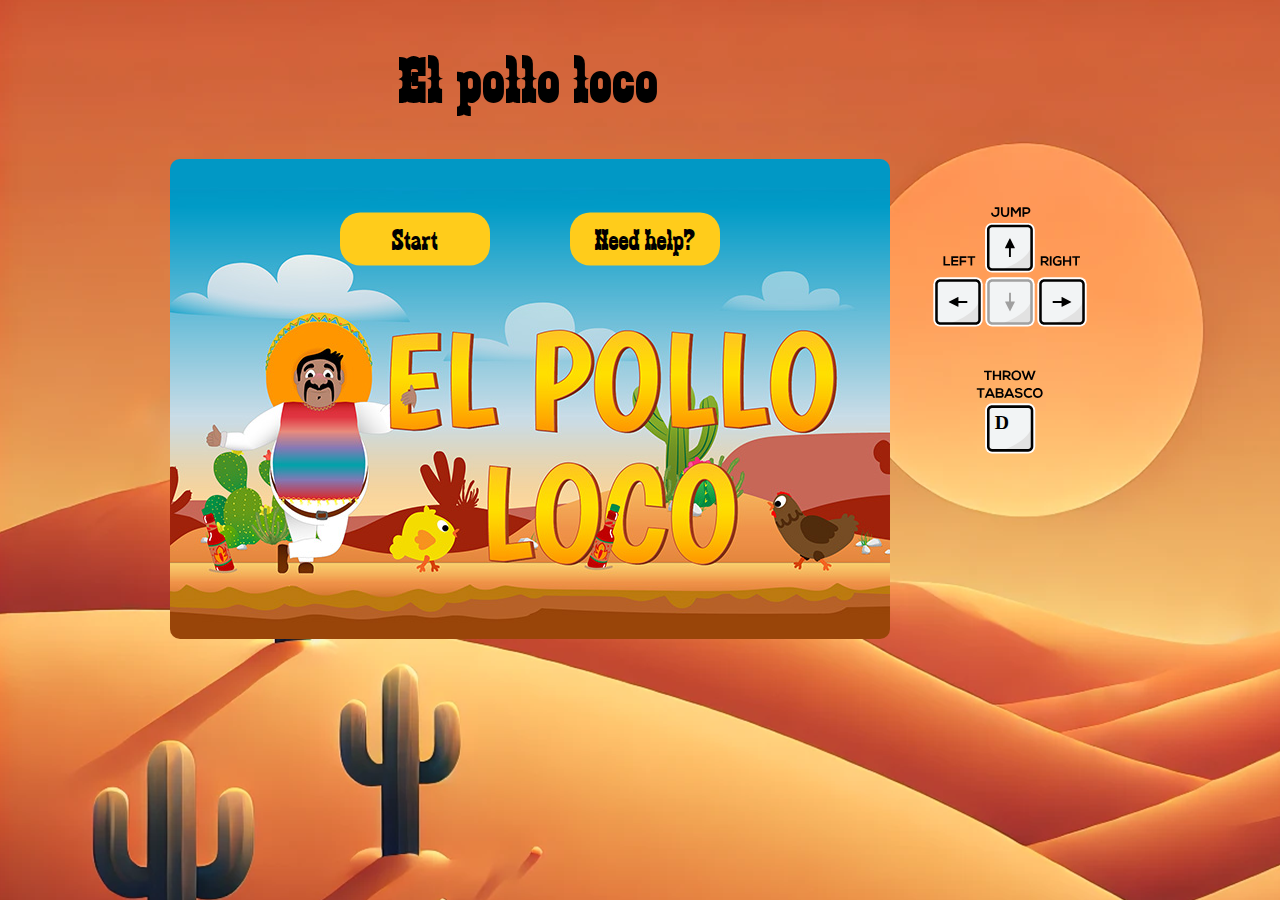
==== index.html @ 59384e2a "dzjt" ====
<!DOCTYPE html>
<html lang="en" translate="no">
  <head>
    <meta charset="UTF-8" />
    <meta name="viewport" content="width=device-width, initial-scale=1.0" />
    <link rel="stylesheet" href="./style.css" />
    <link rel="stylesheet" href="./assets.css" />
    <link
      rel="icon"
      type="image/png"
      href="img/3_enemies_chicken/chicken_normal/1_walk/1_w.png"
    />
    <title>El pollo loco</title>
    <script src="./models/keyboard.class.js" defer></script>
    <script src="./models/drawable-object.class.js" defer></script>
    <script src="./models/movable-object.class.js" defer></script>
    <script src="./models/collectible-item.js" defer></script>
    <script src="./models/background-object.class.js" defer></script>
    <script src="./models/cloud.class.js" defer></script>
    <script src="./models/sound-manager.class.js" defer></script>
    <script src="./models/statusbar.class.js" defer></script>
    <script src="./models/character.class.js" defer></script>
    <script src="./models/chicken.class.js" defer></script>
    <script src="./models/chicken-small.class.js" defer></script>
    <script src="./models/coin.class.js" defer></script>
    <script src="./models/bottle.class.js" defer></script>
    <script src="./models/world.class.js" defer></script>
    <script src="./models/level.class.js" defer></script>
    <script src="./models/endscreen.class.js" defer></script>
    <script src="./models/throwable-object.class.js" defer></script>
    <script src="./models/endboss.class.js" defer></script>
    <!-- <script src="./js/sounds.js" defer></script> -->
    <script src="./js/levels/level1.js" defer></script>
    <script src="./js/game.js" defer></script>
  </head>
  <body>
    <!-- onload="init()" --><!-- onload="startGame()" -->
    <div id="orientationMessage" style="display: none">
      <p>Please rotate your device to play the game.</p>
    </div>
    <div id="canvas-container" class="canvas-container" style="display: flex">
      <div class="flex flex-column align-center">
        <h1>El pollo loco</h1>
        <div class="start position-relative" id="start">
          <img src="img/10_BG/startscreen_1.jpg" alt="" />
          <div class="start-container flex position-absolute">
            <button class="menu-btn" onclick="startGame()">Start</button>
            <button class="menu-btn" onclick="openDialog()">Need help?</button>
          </div>
          <dialog class="position-absolute">
            <div
              class="dialog-container flex align-center position-relative flex-column"
            >
              <h2>Your task</h2>

              <button
                id="close-btn"
                class="close-btn position-absolute"
                onclick="dialogClose()"
              >
                X
              </button>
              <div class="flex" style="gap: 15px; padding: 20px 50px 20px 20px">
                <table class="custom-table">
                  <tr>
                    <td class="icons-column"></td>
                    <td class="text-column">
                      <b
                        >Defeat all enemies and collect all coins to win! -
                        Let's go!
                      </b>
                    </td>
                  </tr>
                  <tr>
                    <td class="icons-column">
                      <img src="./img/8_coin/coin_1.png" alt="coin" />
                    </td>
                    <td class="text-column"><b>Collect</b> <u>all</u> coins</td>
                  </tr>
                  <tr>
                    <td class="icons-column">
                      <img
                        src="./img/6_salsa_bottle/1_salsa_bottle_on_ground.png"
                        style="width: 60px; height: 60px"
                        alt="Icon 1"
                      />
                    </td>
                    <td class="text-column">
                      <b>Collect</b> tabasco bottles to defeat your enemies
                    </td>
                  </tr>
                </table>
                <table class="custom-table">
                  <tr>
                    <td class="icons-column">
                      <img
                        src="./img/3_enemies_chicken/chicken_small/1_walk/1_w.png"
                        alt="Icon 1"
                      />
                    </td>
                    <td class="text-column">
                      <b>ENEMY 1:</b> Defeated by <b>1 hit </b> (jumping or
                      tabasco bottle)
                    </td>
                  </tr>
                  <tr>
                    <td class="icons-column">
                      <img
                        src="./img/3_enemies_chicken/chicken_normal/1_walk/1_w.png"
                        style="width: 50px; height: 50px"
                        alt="Icon 1"
                      />
                    </td>
                    <td class="text-column">
                      <b>ENEMY 2:</b> Defeated by <b>2 hits </b> (jumping or
                      tabasco bottle)
                    </td>
                  </tr>
                  <tr>
                    <td class="icons-column">
                      <img
                        src="./img/4_enemie_boss_chicken/1_walk/G1.png"
                        style="width: 60px; height: 70px"
                        alt="Icon 1"
                      />
                    </td>
                    <td class="text-column">
                      <b>ENEMY 3: Endboss - </b> Defeated by <b>5 hits </b> with
                      tabasco bottle
                    </td>
                  </tr>
                </table>
              </div>
            </div>
          </dialog>
        </div>

        <div
          id="fullscreen"
          class="position-relative justify-center align-center"
        >
        
          <div class="btn-container flex position-absolute" id="btn-container">
            <button id="toggleSounds" onclick="toggleSounds()">
              <img src="img/SVG/volume-on.svg" alt="volume-switcher" />
            </button>

            <button onclick="toggleFullscreen()">
              <img
                id="resize-btn"
                src="img/SVG/resize-1.svg"
                alt="resize Screen"
              />
            </button>
          </div>
          <div class="endscreen position-absolute" id="game-over-screen"  style="display: none">
            <img
              src="img/9_intro_outro_screens/game_over/game-over-1.png"
              alt=""
            />
            <div class="endscreen-btns flex position-absolute" >
              <button class="menu-btn" onclick="startGame()">Try Again</button>
              <button class="menu-btn" onclick="">Menu</button>
            </div>
          </div>
          <div class="endscreen position-absolute" id="win-screen" style="display: none"> 
            <img
              src="img/9_intro_outro_screens/win/win-1.png"
              alt=""
            />
            <div class="endscreen-btns flex position-absolute" >
              <button class="menu-btn" onclick="">Menu</button>
            </div>
          </div>
          <canvas id="canvas" width="720" height="480"></canvas>
          <div
            id="mobileBtn-container"
            class="flex justify-space-between position-absolute"
          >
            <div class="mobile-btns-left flex">
              <button data-start="startMovingLeft" data-stop="stopMovingLeft">
                <img src="img/SVG/arrow-left.svg" alt="" />
              </button>
              <button data-start="startMovingRight" data-stop="stopMovingRight">
                <img src="img/SVG/arrow-right.svg" alt="" />
              </button>
            </div>
            <div class="mobile-btns-right flex">
              <button data-start="startThrowing">
                <img src="img/SVG/throw-mobile.svg" alt="" />
              </button>
              <button data-start="startJumping">
                <img src="img/SVG/jump-mobile.svg" alt="" />
              </button>
            </div>
          </div>
          
        </div>
      </div>

      <div class="keyboard-container">
        <div class="arrows-container">
          <div class="arrows">
            <img
              class="key-img key img-up"
              src="img/SVG/arrow-up-big.svg"
              alt=""
            />
            <img
              class="key-img d_none key img-up"
              src="img/SVG/arrow-up-big-active.svg"
              alt=""
            />
          </div>
          <div class="arrows">
            <img class="key-img key" src="img/SVG/arrow-left.svg" alt="" />
            <img
              class="key-img d_none key"
              src="img/SVG/arrow-left-active.svg"
              alt=""
            />
            <img class="key key-img" src="img/SVG/arrow-down.svg" alt="" />
            <img class="key key-img" src="img/SVG/arrow-right.svg" alt="" />
            <img
              class="d_none key key-img"
              src="img/SVG/arrow-right-active.svg"
              alt=""
            />
          </div>
        </div>
        <div class="jump">
          <img class="key img-throw key-img" src="img/SVG/key-d.svg" alt="" />
          <img
            class="d_none key img-throw key-img"
            src="img/SVG/key-d-active.svg"
            alt=""
          />
        </div>
      </div>
    </div>
  </body>
</html>
---- style.css ----
@font-face { 
    font-family: 'zabars'; 
    src: url('fonts/Zabars.ttf') format('truetype'); 
} 

html,
body {
  width: 100%;
  padding: 0;
  margin: 0;
}

button {
    display: flex;
    align-items: center;
    justify-content: center;
    cursor:pointer;
    font-family: 'zabars', Arial, Helvetica, sans-serif;
    border: none;

    font-size: 30px;
    background-color: transparent;
}

.start-container{
    gap:80px;
    top: 80px; 
  left: 50%; 
  transform: translate(-50%, -50%);
    z-index:100;
}

.endscreen-btns{
    gap:80px;
   bottom: 10px; 
   left: 50%; 
    transform: translate(-50%, -50%);
    z-index:100;
}

#mobileBtn-container{
    width:100%;
    max-width:720px;
    display:none;
    bottom: 0px;
}

#mobileBtn-container button{
    width:60px;
    height:60px;
}

.btn-container{
    right:10px;
    top:10px;
}

.btn-container button{
    width: 50px;
height: 50px;
}




body {
    font-family: 'zabars', Arial, Helvetica, sans-serif;
    display:flex;
    flex-direction: column;
    align-items: center;
    min-height: 100vh;
    margin: 0;
    background-image: url('img/10_BG/desert4.png');
}

h1{
    font-size: 64px;
    letter-spacing: 3px;
}

h2{
    font-size: 40px;
}

p{
    font-family: 'Segoe UI', Tahoma, Geneva, Verdana, sans-serif;
    font-weight: bold;
    padding:20px;
}

#orientationMessage {

    width: 100%;
    height: 100vh;
    display:flex;
    background: rgba(0, 0, 0, 0.7);
    color: white;
    justify-content: center;
    align-items: center;
    font-size: 2rem;
    z-index: 1000;
    padding: 40px
  }

.start{
    width: 100%;
    border-radius: 10px;
    box-sizing: border-box;
    overflow: hidden;
} 

.start img, .endscreen img{
    width:100%;
    max-width: 720px;
    height:auto;
    display: block;
}

.endscreen {
    top:0;
    right:0;
   
    z-index:500;
}

.menu-btn {
    padding: 10px 20px;
    background-color: #ffcc1b;
    border-radius: 20px;
    width:150px;
}



.end{
    background-image: url('img/10_BG/startscreen_1.jpg');
    background-size: cover;
} 

#fullscreen{
    display:none;
}

canvas {
    background-color: #000;
    display: block;
    border-radius: 10px;

}

.canvas-container{
    display: flex;
    justify-content: center;
    gap:20px;
    width:100%;
  
}

.keyboard-container{
    display: flex;
    flex-direction: column;
    max-width: 720px;
    min-width: 200px;

    /* width:100%; */
    justify-content: center;
    gap:30px;
    margin: 20px 0;
    align-items: center;
}

.arrows-container{
    display: flex;  
    flex-direction: column;
    align-items: center;
    flex-wrap: nowrap;

}

.key-img {
    width:100%;
    max-width:50px;
    min-width:20px;
    height:auto;
}

.img-throw {
    max-width:70px;
}


.img-up {
    max-width:150px;
}

/*----------------Dialog------------------------*/

dialog::backdrop {
    background-color: #191b1d00;
    transition: background-color 0.5s ease-in-out;
  }

 dialog {
    width: 100%;
    max-width: 650px;
    margin:auto;
    height: 440px;
    border: none;
    border-radius: 20px;
    margin-left: auto;
    margin-right: auto;
    padding: 0;
    position: fixed; 
    background-color: transparent;
    overflow: auto;
    transition: all 250ms ease-in-out;
    -webkit-transition: all 250ms ease-in-out;
    -moz-transition: all 250ms ease-in-out;
  }

dialog.bg::backdrop {
    background-color: #191b1d6e; 
  } 
  
  .dialog-container {
    width: 100%;
    height: 100%;
    background-color:#eec386;
    overflow: auto;
  }

  .close-btn {
    top: 20px;
    right: 20px;
    width: 40px;
    height: 40px;
    border-radius: 25px;
    z-index: 6000;
    font-size: 25px;
  }
  .close-btn:hover {
    background-color: #ff7f17;
   
  }

  table{
    font-family: 'Segoe UI', Tahoma, Geneva, Verdana, sans-serif;
    padding: 10px 0;
  }

  .custom-table {
    width: 100%;
    border-collapse: collapse;
}
.custom-table td {
    vertical-align: middle;
}
.icons-column {
    white-space: nowrap;
    width: 1%;
    text-align: right;
    padding-right:20px;
}
.icons-column img {
   width: 40px;
    height: 40px; 
    margin-right: 5px;
    vertical-align: middle;
    filter: drop-shadow(3px 3px  rgb(0, 0, 0));
}
.text-column {
    width: auto;
}
td{
    height:70px;
}
  

/*----------------Scrollbar--------------------*/

dialog::-webkit-scrollbar, .dialog-container::-webkit-scrollbar{
    width: 12px;               /* width of the entire scrollbar */
  }
  
  dialog::-webkit-scrollbar-track, .dialog-container::-webkit-scrollbar {
    background: rgb(255, 255, 255);        /* color of the tracking area */
  }
  
  dialog::-webkit-scrollbar-thumb, .dialog-container::-webkit-scrollbar {
    background-color: #ce5b35;    /* color of the scroll thumb */
    border-radius: 25px;       /* roundness of the scroll thumb */
    border: 3px solid rgb(255, 255, 255);  /* creates padding around scroll thumb */
  }


 /*----------------Responsive--------------------*/ 


@media only screen and (max-width:720px) {
    canvas{
        width:100%;
    };

   
}

@media only screen and (max-height:480px) {
    h1{
        display:none;
    }
    body {
        justify-content: center;
    }
}

@media only screen and (max-width:1025px) {
    .keyboard-container{
        display:none;
    }
   
}

@media only screen and (max-width:1025px) {
    .keyboard-container{
        display:none;
    }
   
}
---- assets.css ----
.flex{
    display: flex;
}

.d_none {
    display: none;
}

.position-absolute{
    position: absolute;
}

.position-relative{
    position: relative;
}

.flex-column {
    flex-direction: column;
}

.align-center{
    align-items: center;
}

.justify-center {
    justify-content: center;
}

.justify-space-between {
    justify-content: space-between;
}

.width-100{
    width: 100%;
}
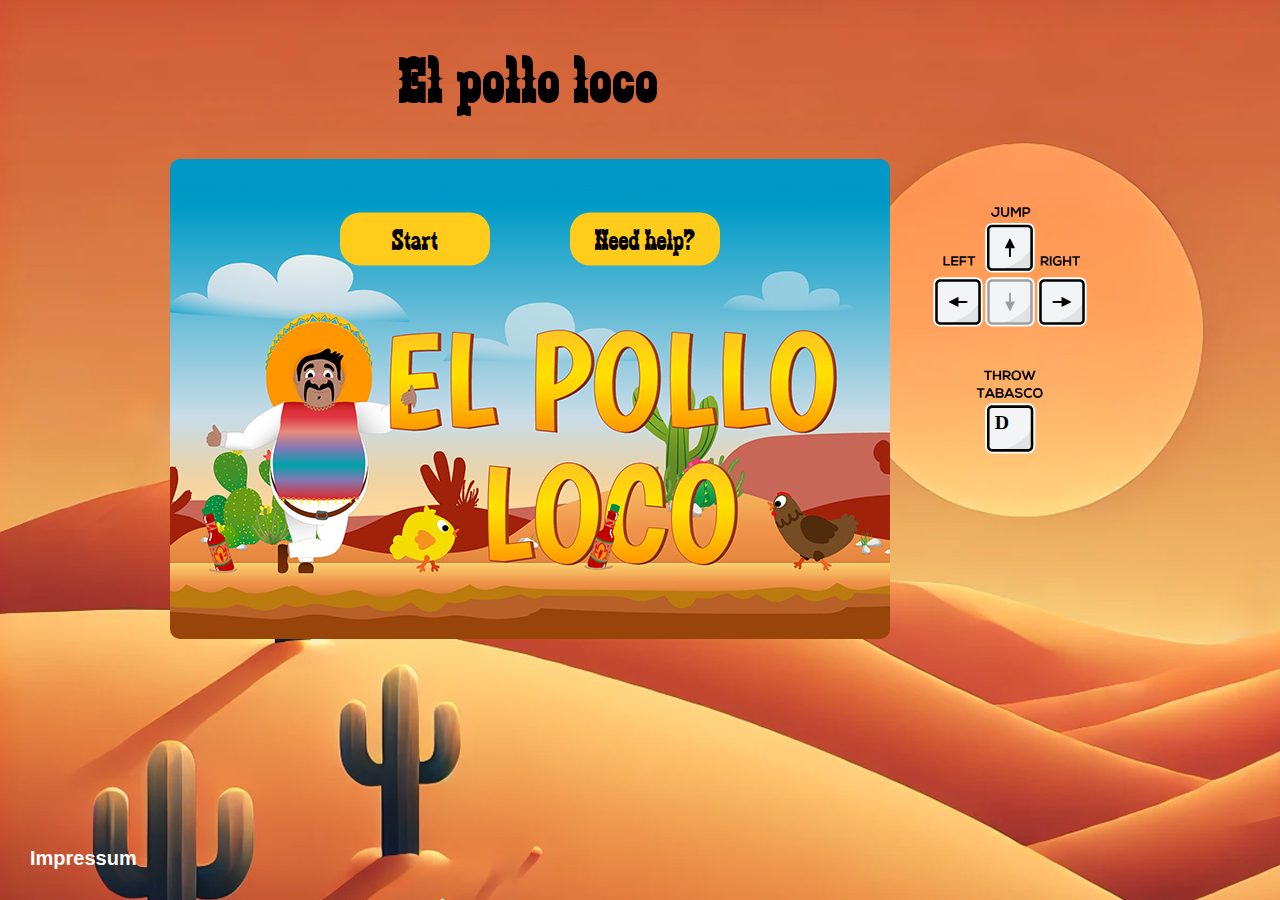
==== commit 8dc34360: "impressum" ====
--- a/index.html
+++ b/index.html
@@ -12,6 +12,8 @@
     />
     <title>El pollo loco</title>
     <script src="./models/keyboard.class.js" defer></script>
+    <script src="./js/keyboard.js" defer></script>
+    <script src="./js/game.js" defer></script>
     <script src="./models/drawable-object.class.js" defer></script>
     <script src="./models/movable-object.class.js" defer></script>
     <script src="./models/collectible-item.js" defer></script>
@@ -20,23 +22,28 @@
     <script src="./models/sound-manager.class.js" defer></script>
     <script src="./models/statusbar.class.js" defer></script>
     <script src="./models/character.class.js" defer></script>
-    <script src="./models/chicken.class.js" defer></script>
-    <script src="./models/chicken-small.class.js" defer></script>
+    <script src="./models/thoughtBubble.class.js" defer></script>
+    
     <script src="./models/coin.class.js" defer></script>
     <script src="./models/bottle.class.js" defer></script>
+    <script src="./js/levels/level1.js" defer></script>
     <script src="./models/world.class.js" defer></script>
     <script src="./models/level.class.js" defer></script>
     <script src="./models/endscreen.class.js" defer></script>
     <script src="./models/throwable-object.class.js" defer></script>
+    <script src="./models/chicken.class.js" defer></script>
+    <script src="./models/chicken-small.class.js" defer></script>
     <script src="./models/endboss.class.js" defer></script>
-    <!-- <script src="./js/sounds.js" defer></script> -->
-    <script src="./js/levels/level1.js" defer></script>
-    <script src="./js/game.js" defer></script>
+    
+    
   </head>
   <body>
     <!-- onload="init()" --><!-- onload="startGame()" -->
     <div id="orientationMessage" style="display: none">
       <p>Please rotate your device to play the game.</p>
+      <a href="./impressum.html" class="position-absolute" style ="color:white; font-size:20px; font-weight:bold;left:30px; bottom:30px; text-decoration:none; font-family: 'Segoe UI', Tahoma, Geneva, Verdana, sans-serif;">
+        Impressum
+      </a>
     </div>
     <div id="canvas-container" class="canvas-container" style="display: flex">
       <div class="flex flex-column align-center">
@@ -80,8 +87,8 @@
                   <tr>
                     <td class="icons-column">
                       <img
-                        src="./img/6_salsa_bottle/1_salsa_bottle_on_ground.png"
-                        style="width: 60px; height: 60px"
+                        src="./img/6_salsa_bottle/salsa_bottle-2.png"
+                      
                         alt="Icon 1"
                       />
                     </td>
@@ -155,12 +162,12 @@
           </div>
           <div class="endscreen position-absolute" id="game-over-screen"  style="display: none">
             <img
-              src="img/9_intro_outro_screens/game_over/game-over-1.png"
+              src="img/9_intro_outro_screens/game_over/game-over-2.png"
               alt=""
             />
             <div class="endscreen-btns flex position-absolute" >
-              <button class="menu-btn" onclick="startGame()">Try Again</button>
-              <button class="menu-btn" onclick="">Menu</button>
+              <button class="menu-btn" onclick="restartGame()">Try Again</button>
+              <button class="menu-btn" onclick="showStartScreen()">Menu</button>
             </div>
           </div>
           <div class="endscreen position-absolute" id="win-screen" style="display: none"> 
@@ -169,7 +176,7 @@
               alt=""
             />
             <div class="endscreen-btns flex position-absolute" >
-              <button class="menu-btn" onclick="">Menu</button>
+              <button class="menu-btn" onclick="showStartScreen()">Menu</button>
             </div>
           </div>
           <canvas id="canvas" width="720" height="480"></canvas>
@@ -196,6 +203,12 @@
           </div>
           
         </div>
+        <a href="impressum.html" id="impressum" class="position-absolute" style ="color:white; font-size:20px; font-weight:bold;left:30px; bottom:30px; text-decoration:none; font-family: 'Segoe UI', Tahoma, Geneva, Verdana, sans-serif;">
+          Impressum
+        </a>
+        <div class="spinner" id="spinner">
+          <img src="./img/6_salsa_bottle/salsa_bottle.png" alt="Loading Spinner" class="spinner-img">
+        </div>
       </div>
 
       <div class="keyboard-container">
--- a/style.css
+++ b/style.css
@@ -6,8 +6,10 @@
 html,
 body {
   width: 100%;
+  height:100%;
   padding: 0;
   margin: 0;
+  overflow: hidden;
 }
 
 button {
@@ -30,14 +32,6 @@
     z-index:100;
 }
 
-.endscreen-btns{
-    gap:80px;
-   bottom: 10px; 
-   left: 50%; 
-    transform: translate(-50%, -50%);
-    z-index:100;
-}
-
 #mobileBtn-container{
     width:100%;
     max-width:720px;
@@ -68,8 +62,7 @@
     display:flex;
     flex-direction: column;
     align-items: center;
-    min-height: 100vh;
-    margin: 0;
+  /*   min-height: 100vh; */
     background-image: url('img/10_BG/desert4.png');
 }
 
@@ -89,7 +82,6 @@
 }
 
 #orientationMessage {
-
     width: 100%;
     height: 100vh;
     display:flex;
@@ -116,6 +108,14 @@
     display: block;
 }
 
+.endscreen-btns{
+    gap:80px;
+   bottom: 40px; 
+   left: 50%; 
+    transform: translate(-50%, -50%);
+    z-index:100;
+}
+
 .endscreen {
     top:0;
     right:0;
@@ -130,6 +130,10 @@
     width:150px;
 }
 
+.menu-btn:hover{
+    background-color: #ffab0e;
+}
+
 
 
 .end{
@@ -192,6 +196,31 @@
 .img-up {
     max-width:150px;
 }
+
+
+/* -----------------Loading-Spinner---------------*/
+
+.spinner {
+    display: none; 
+   /*  transform: translate(-50%, -50%); */
+    justify-content: center;
+  }
+  
+  /* Animation  Spinner-img */
+  .spinner-img {
+    width: 100px;
+    height: 100px;
+    animation: spin 2s linear infinite; /* continuous rotation */
+  }
+  
+  @keyframes spin {
+    from {
+      transform: rotate(0deg);
+    }
+    to {
+      transform: rotate(360deg);
+    }
+  }
 
 /*----------------Dialog------------------------*/
 
@@ -305,25 +334,43 @@
 }
 
 @media only screen and (max-height:480px) {
+    canvas{
+        height:100dvh;
+    }
+    #impressum{
+        display:none;
+    }
+}
+
+@media only screen and (max-height:480px) {
     h1{
         display:none;
     }
     body {
         justify-content: center;
     }
+    #impressum{
+        display:none;
+    }
+   
 }
 
 @media only screen and (max-width:1025px) {
     .keyboard-container{
         display:none;
     }
-   
-}
-
-@media only screen and (max-width:1025px) {
-    .keyboard-container{
-        display:none;
-    }
-   
-}
-
+    #impressum{
+        display:none;
+    }
+   
+}
+@media only screen and (max-height:700px) {
+    
+    #impressum{
+        display:none;
+    }
+   
+}
+
+
+
